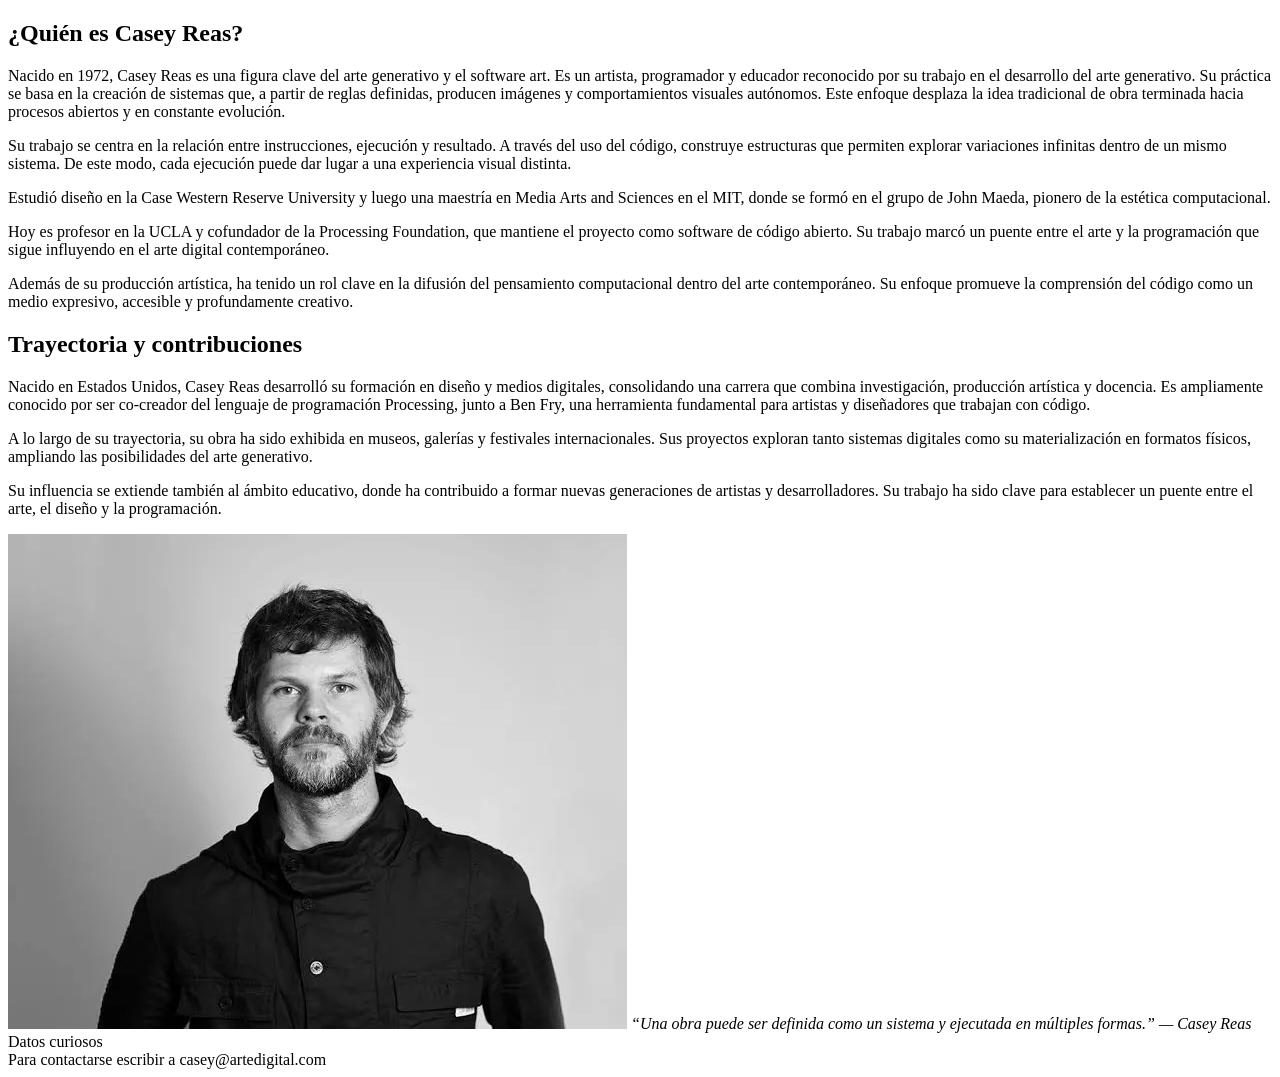
==== index.html @ d00acd33 "primer pagina estuve haciendo la primer pagina con html, definiendo etiquetas, titulos, etc" ====
<!DOCTYPE html>
<html lang="es">
<head>
    <meta charset="UTF-8">
    <meta name="viewport" content="width=device-width, initial-scale=1.0">
    <title>Casey Reas</title>
</head>
<body>
    <header>
       <nav>

       </nav>
    </header>
         <main>
             <article>
                <h1>¿Quién es Casey Reas?</h1>
                   <p>
                     Nacido en 1972, Casey Reas es una figura clave del arte generativo y el software art. 
                     Es un artista, programador y educador reconocido por su trabajo en el desarrollo del arte generativo. 
                     Su práctica se basa en la creación de sistemas que, a partir de reglas definidas, producen imágenes y comportamientos visuales autónomos. 
                     Este enfoque desplaza la idea tradicional de obra terminada hacia procesos abiertos y en constante evolución.
                   </p>
                   <p>
                     Su trabajo se centra en la relación entre instrucciones, ejecución y resultado. 
                     A través del uso del código, construye estructuras que permiten explorar variaciones infinitas dentro de un mismo sistema. 
                     De este modo, cada ejecución puede dar lugar a una experiencia visual distinta.
                   </p>
                   <p>
                     Estudió diseño en la Case Western Reserve University y luego una maestría en Media Arts and Sciences en el MIT, 
                     donde se formó en el grupo de John Maeda, pionero de la estética computacional.
                   </p>
                   <p>
                     Hoy es profesor en la UCLA y cofundador de la Processing Foundation, que mantiene el proyecto como software de código abierto.
                     Su trabajo marcó un puente entre el arte y la programación que sigue influyendo en el arte digital contemporáneo.
                   </p>
                   <p>
                     Además de su producción artística, ha tenido un rol clave en la difusión del pensamiento computacional dentro del arte contemporáneo. 
                     Su enfoque promueve la comprensión del código como un medio expresivo, accesible y profundamente creativo.
                   </p>
             </article>
             <article>
                <h2>Trayectoria y contribuciones</h2>
                   <p>
                     Nacido en Estados Unidos, Casey Reas desarrolló su formación en diseño y medios digitales, 
                     consolidando una carrera que combina investigación, producción artística y docencia. 
                     Es ampliamente conocido por ser co-creador del lenguaje de programación Processing, junto a Ben Fry, 
                     una herramienta fundamental para artistas y diseñadores que trabajan con código.
                   </p>
                   <p>
                     A lo largo de su trayectoria, su obra ha sido exhibida en museos, galerías y festivales internacionales. 
                     Sus proyectos exploran tanto sistemas digitales como su materialización en formatos físicos, ampliando las posibilidades del arte generativo.
                   </p>
                   <p>
                     Su influencia se extiende también al ámbito educativo, donde ha contribuido a formar nuevas generaciones de artistas y desarrolladores.
                     Su trabajo ha sido clave para establecer un puente entre el arte, el diseño y la programación.
                   </p>
             </article>
             <img src="casey.webp" alt="imagen de Casey Reas en blanco y negro">
                <em>“Una obra puede ser definida como un sistema y ejecutada en múltiples formas.” — Casey Reas</em>
                <br>Datos curiosos
    </main>
    <footer>Para contactarse escribir a casey@artedigital.com</footer>
</body>
</html>
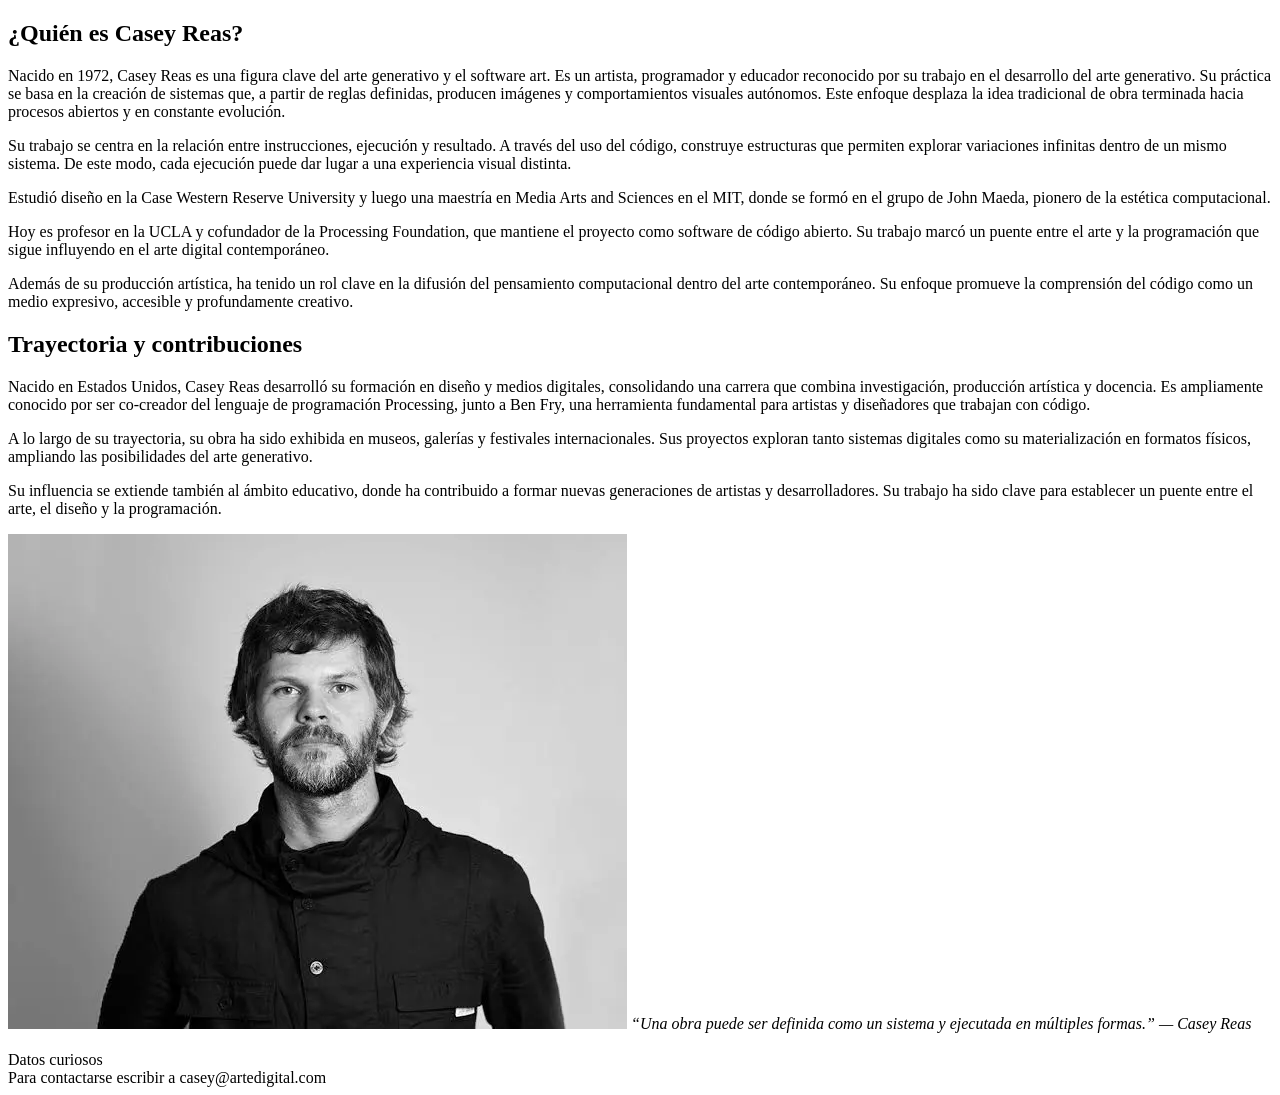
==== commit 6fff8ce1: "pagina 1 termine de acomodar casi todas las etiquetas" ====
--- a/index.html
+++ b/index.html
@@ -55,9 +55,13 @@
                      Su trabajo ha sido clave para establecer un puente entre el arte, el diseño y la programación.
                    </p>
              </article>
-             <img src="casey.webp" alt="imagen de Casey Reas en blanco y negro">
-                <em>“Una obra puede ser definida como un sistema y ejecutada en múltiples formas.” — Casey Reas</em>
-                <br>Datos curiosos
+                   <section>
+                      <img src="casey.webp" alt="imagen de Casey Reas en blanco y negro">
+                         <em>“Una obra puede ser definida como un sistema y ejecutada en múltiples formas.” — Casey Reas</em>
+                   </section>
+                <section>
+                   <br>Datos curiosos
+                </section>
     </main>
     <footer>Para contactarse escribir a casey@artedigital.com</footer>
 </body>
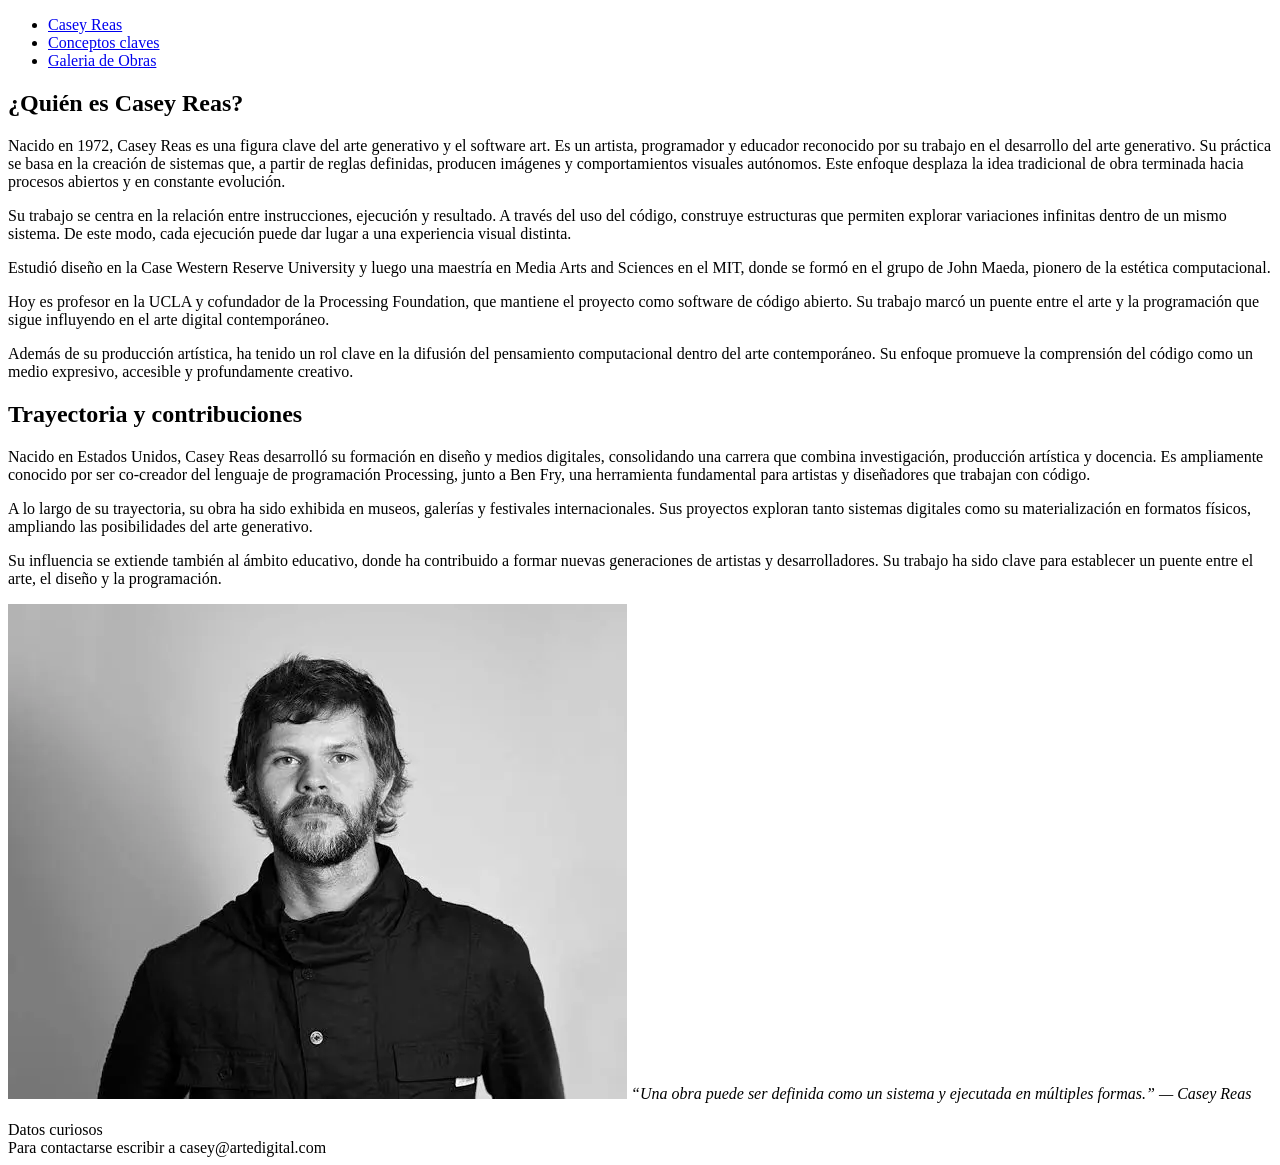
==== commit 3ac13b4f: "nav links a las otras paginas en el menu de navegación" ====
--- a/index.html
+++ b/index.html
@@ -8,7 +8,17 @@
 <body>
     <header>
        <nav>
-
+         <ul>
+             <li>
+               <a href="index.html">Casey Reas</a>
+             </li>
+             <li>
+               <a href="conceptos_claves.html">Conceptos claves</a>
+             </li>
+             <li>
+               <a href="galeria_de_obras.html">Galeria de Obras</a>
+             </li>
+         </ul>
        </nav>
     </header>
          <main>
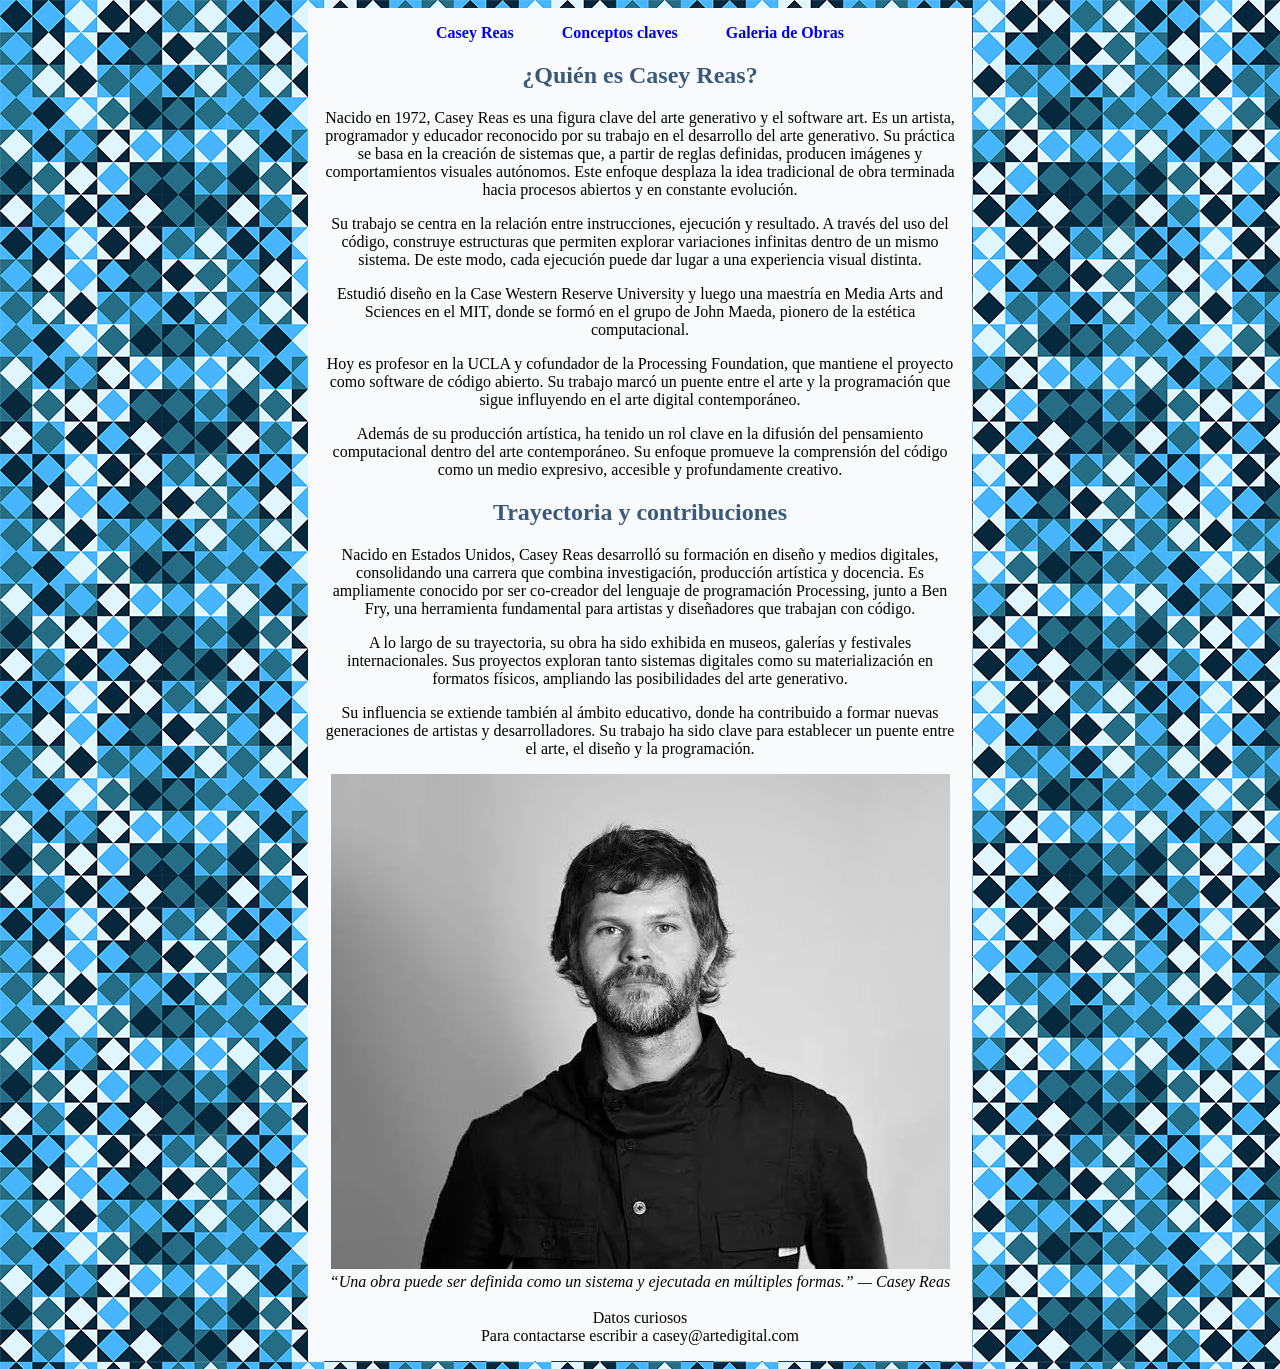
==== commit 10a5830a: "css pase a lo que seria la parte estetica con el css terminando la mayoria de las cosas" ====
--- a/index.html
+++ b/index.html
@@ -3,24 +3,26 @@
 <head>
     <meta charset="UTF-8">
     <meta name="viewport" content="width=device-width, initial-scale=1.0">
+    <link rel="stylesheet" href="estilos.css">
     <title>Casey Reas</title>
 </head>
 <body>
-    <header>
-       <nav>
-         <ul>
-             <li>
-               <a href="index.html">Casey Reas</a>
-             </li>
-             <li>
-               <a href="conceptos_claves.html">Conceptos claves</a>
-             </li>
-             <li>
-               <a href="galeria_de_obras.html">Galeria de Obras</a>
-             </li>
-         </ul>
-       </nav>
-    </header>
+   <div class="contenedor">
+     <header>
+         <nav>
+           <ul>
+               <li>
+                 <a href="index.html">Casey Reas</a>
+               </li>
+               <li>
+                 <a href="conceptos_claves.html">Conceptos claves</a>
+               </li>
+               <li>
+                 <a href="galeria_de_obras.html">Galeria de Obras</a>
+               </li>
+           </ul>
+         </nav>
+     </header>
          <main>
              <article>
                 <h1>¿Quién es Casey Reas?</h1>
@@ -67,12 +69,13 @@
              </article>
                    <section>
                       <img src="casey.webp" alt="imagen de Casey Reas en blanco y negro">
-                         <em>“Una obra puede ser definida como un sistema y ejecutada en múltiples formas.” — Casey Reas</em>
+                         <br><em>“Una obra puede ser definida como un sistema y ejecutada en múltiples formas.” — Casey Reas</em>
                    </section>
                 <section>
                    <br>Datos curiosos
                 </section>
-    </main>
-    <footer>Para contactarse escribir a casey@artedigital.com</footer>
+           </main>
+        <footer>Para contactarse escribir a casey@artedigital.com</footer>
+     </div>
 </body>
 </html>
--- a/estilos.css
+++ b/estilos.css
@@ -0,0 +1,55 @@
+body {
+    background-image: url('fondo.png');
+    display: flex;
+    justify-content: center;
+
+ 
+}
+
+.contenedor {
+    max-width: 50%;
+    width: 100%;
+    background-color: #f8fafc;
+    padding: 1rem;
+    text-align: center;
+}
+
+nav ul {
+    list-style: none;
+    display: flex;
+    gap: 1rem;
+    margin: 0;
+    padding: 0%;
+    justify-content: center;
+}
+
+nav a {
+    text-decoration: none;
+    font-weight: bold;
+    padding: 0.5rem 1rem;
+
+}
+nav a :hover {
+border-radius: 4px;
+}
+
+h1 {
+    color: #3b5a7a;
+}
+
+h2 {
+    color: #3b5a7a;
+}
+
+h3 {
+    color: #3b5a7a;
+}
+
+h4 {
+    color: #3b5a7a;
+}
+
+ul {
+    list-style: none;
+    align-items: center;
+}
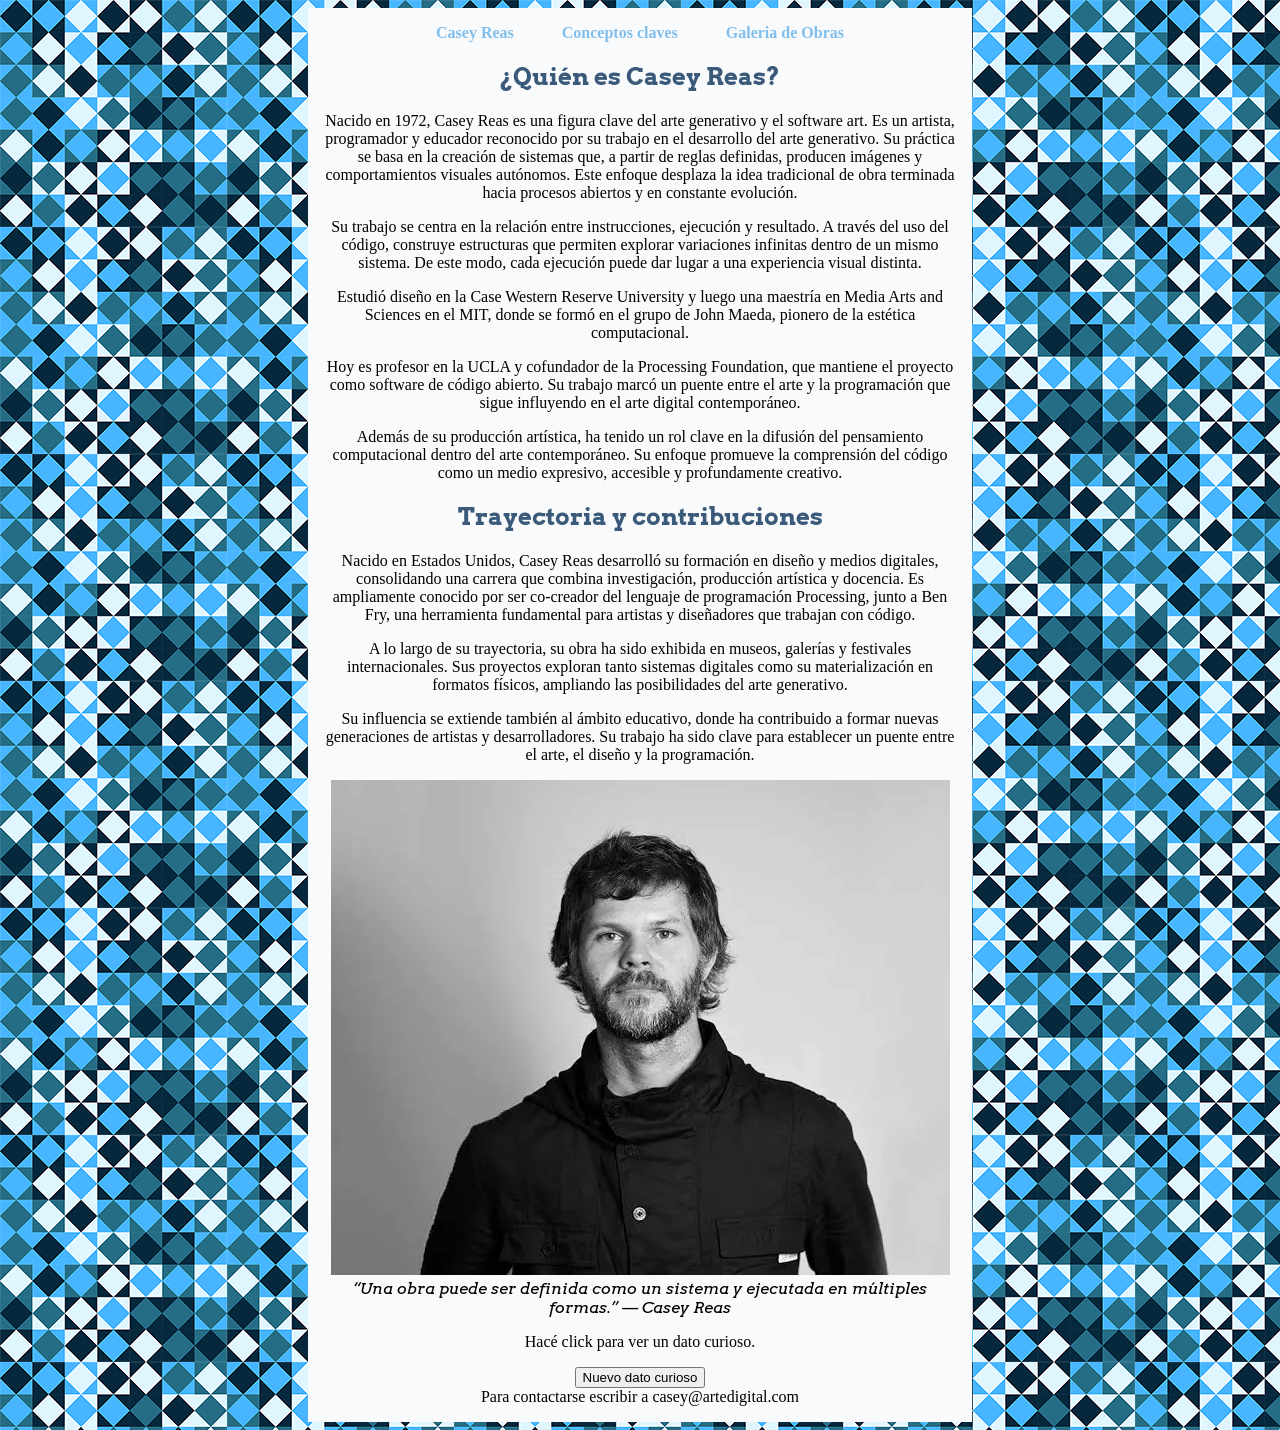
==== commit fb88f4db: "boton estoy haciendo el boton de datos curiosos random" ====
--- a/index.html
+++ b/index.html
@@ -72,7 +72,8 @@
                          <br><em>“Una obra puede ser definida como un sistema y ejecutada en múltiples formas.” — Casey Reas</em>
                    </section>
                 <section>
-                   <br>Datos curiosos
+                   <p id="dato-curioso">Hacé click para ver un dato curioso.</p>
+                   <button id="boton-dato">Nuevo dato curioso</button>
                 </section>
            </main>
         <footer>Para contactarse escribir a casey@artedigital.com</footer>
--- a/estilos.css
+++ b/estilos.css
@@ -1,8 +1,9 @@
+@import url('https://fonts.googleapis.com/css2?family=Arvo&display=swap');
+
 body {
     background-image: url('fondo.png');
     display: flex;
     justify-content: center;
-
  
 }
 
@@ -27,10 +28,13 @@
     text-decoration: none;
     font-weight: bold;
     padding: 0.5rem 1rem;
+    color: rgb(128, 190, 235);
 
 }
-nav a :hover {
+nav a:hover {
 border-radius: 4px;
+background-color: darkslategray;
+color: aqua;
 }
 
 h1 {
@@ -51,5 +55,8 @@
 
 ul {
     list-style: none;
-    align-items: center;
 }
+
+h1, h2, h3, h4, em {
+    font-family: 'Arvo', serif;
+}
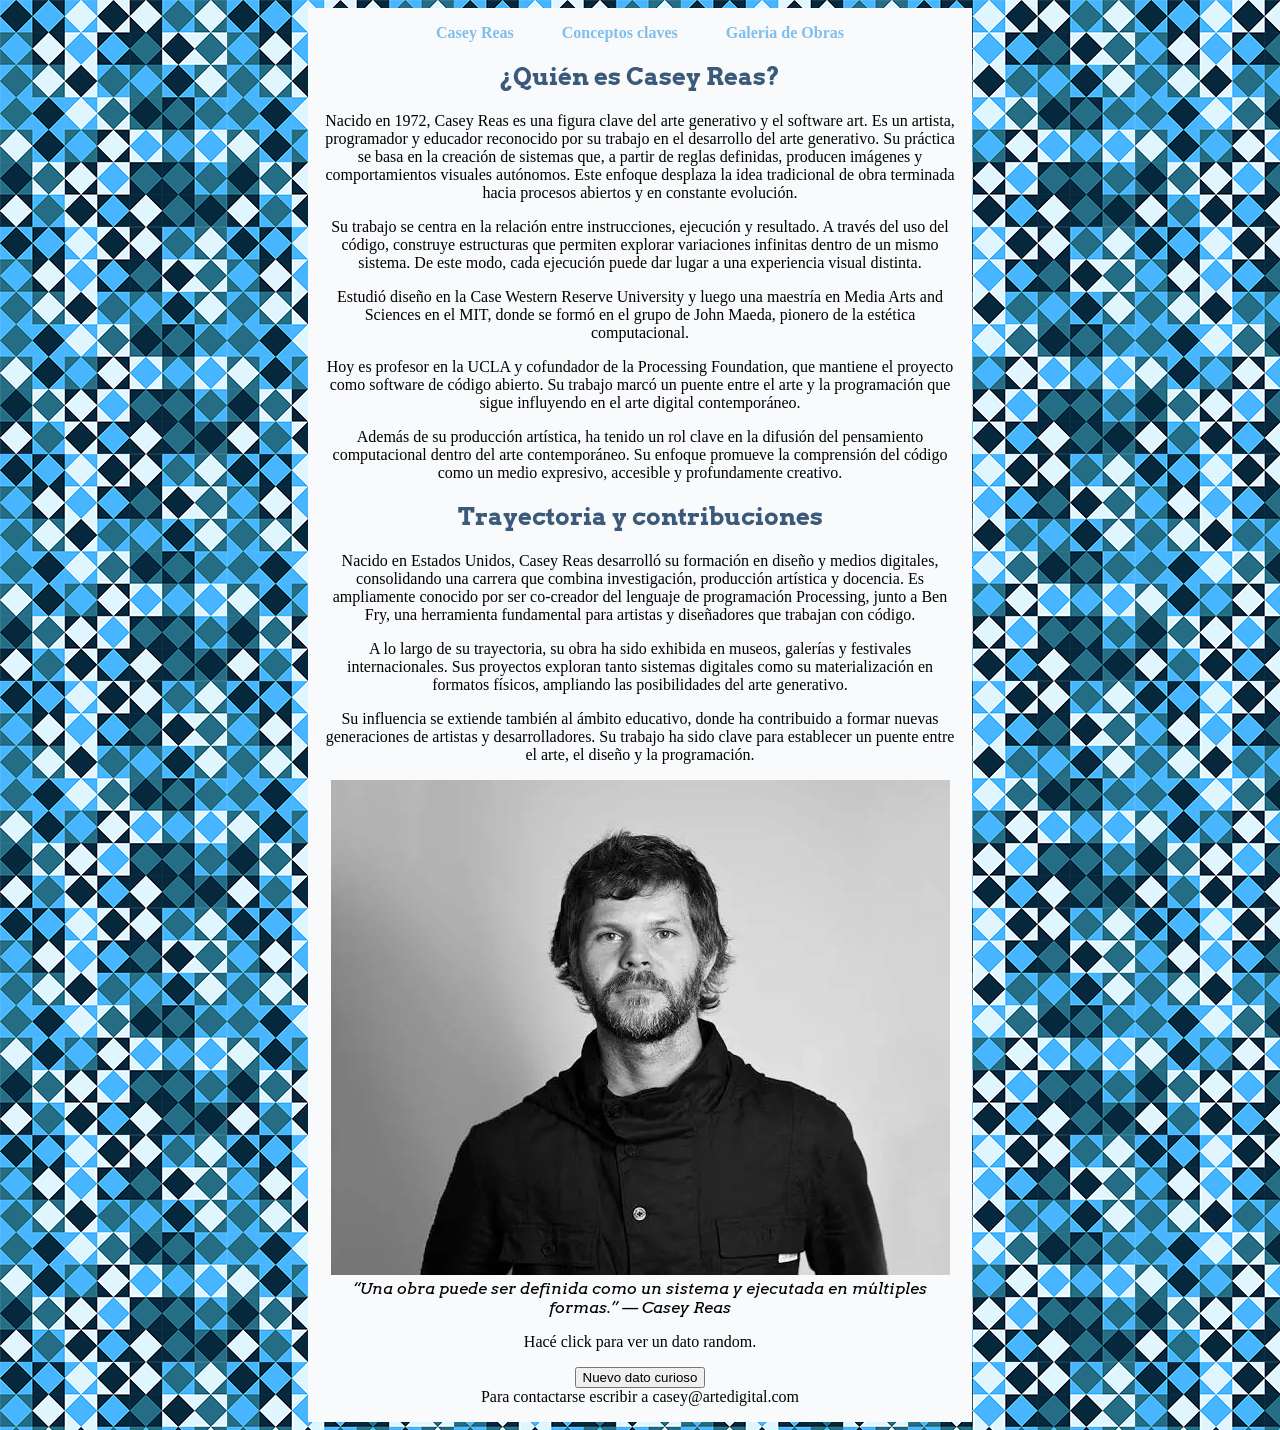
==== commit 4bc0183d: "boton termine el boton de datos curiosos" ====
--- a/index.html
+++ b/index.html
@@ -72,11 +72,12 @@
                          <br><em>“Una obra puede ser definida como un sistema y ejecutada en múltiples formas.” — Casey Reas</em>
                    </section>
                 <section>
-                   <p id="dato-curioso">Hacé click para ver un dato curioso.</p>
+                   <p id="dato-curioso">Hacé click para ver un dato random.</p>
                    <button id="boton-dato">Nuevo dato curioso</button>
                 </section>
            </main>
         <footer>Para contactarse escribir a casey@artedigital.com</footer>
      </div>
+  <script src="datos.js"></script>
 </body>
 </html>
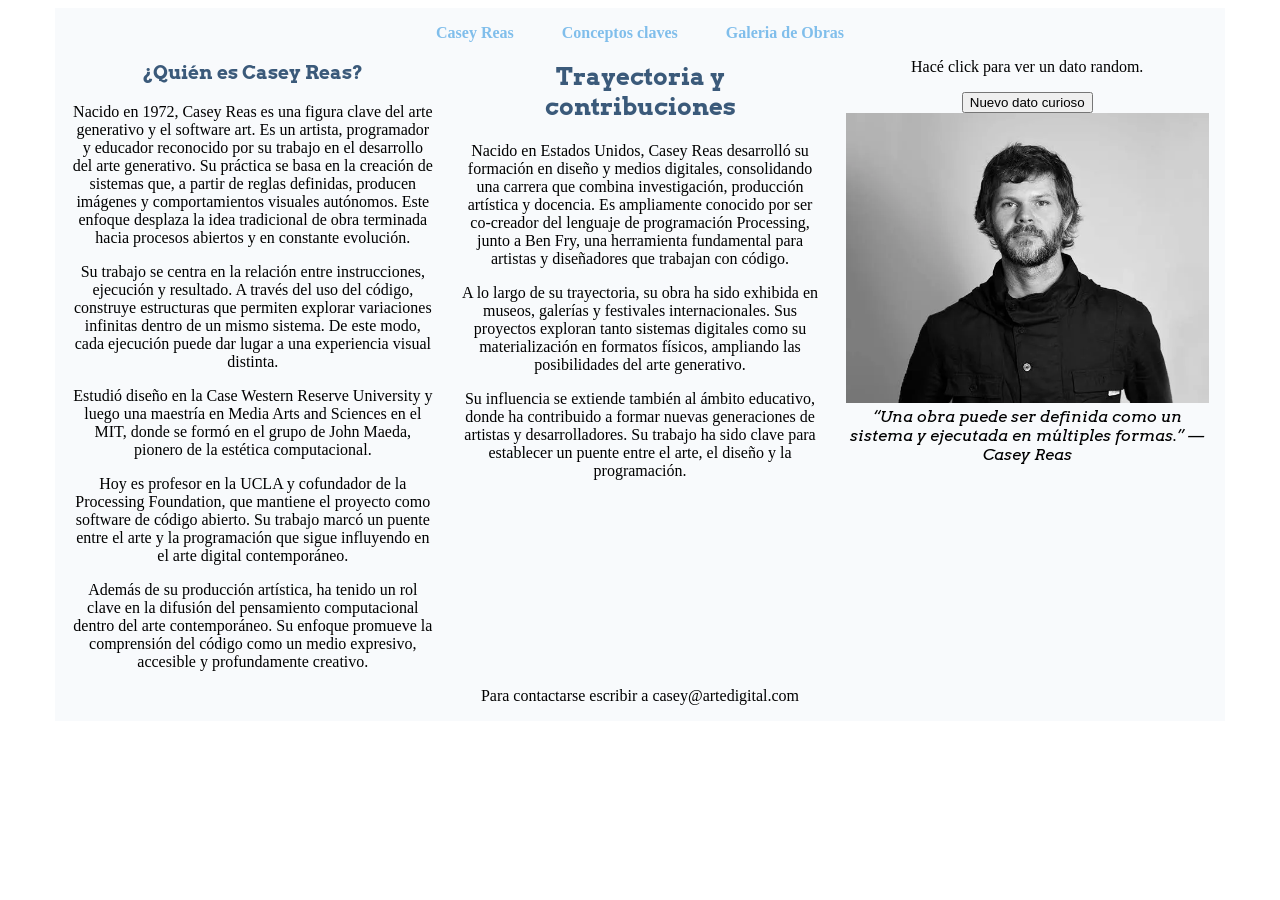
==== commit b2dfa8dd: ". por ahora pude terminar las 3 paginas por ahora con todas sus condiciones y lo que me falta es el " ====
--- a/index.html
+++ b/index.html
@@ -7,7 +7,7 @@
     <title>Casey Reas</title>
 </head>
 <body>
-   <div class="contenedor">
+   <div class="contenedor contenedor-ancho">
      <header>
          <nav>
            <ul>
@@ -24,60 +24,69 @@
          </nav>
      </header>
          <main>
-             <article>
-                <h1>¿Quién es Casey Reas?</h1>
-                   <p>
-                     Nacido en 1972, Casey Reas es una figura clave del arte generativo y el software art. 
-                     Es un artista, programador y educador reconocido por su trabajo en el desarrollo del arte generativo. 
-                     Su práctica se basa en la creación de sistemas que, a partir de reglas definidas, producen imágenes y comportamientos visuales autónomos. 
-                     Este enfoque desplaza la idea tradicional de obra terminada hacia procesos abiertos y en constante evolución.
-                   </p>
-                   <p>
-                     Su trabajo se centra en la relación entre instrucciones, ejecución y resultado. 
-                     A través del uso del código, construye estructuras que permiten explorar variaciones infinitas dentro de un mismo sistema. 
-                     De este modo, cada ejecución puede dar lugar a una experiencia visual distinta.
-                   </p>
-                   <p>
-                     Estudió diseño en la Case Western Reserve University y luego una maestría en Media Arts and Sciences en el MIT, 
-                     donde se formó en el grupo de John Maeda, pionero de la estética computacional.
-                   </p>
-                   <p>
-                     Hoy es profesor en la UCLA y cofundador de la Processing Foundation, que mantiene el proyecto como software de código abierto.
-                     Su trabajo marcó un puente entre el arte y la programación que sigue influyendo en el arte digital contemporáneo.
-                   </p>
-                   <p>
-                     Además de su producción artística, ha tenido un rol clave en la difusión del pensamiento computacional dentro del arte contemporáneo. 
-                     Su enfoque promueve la comprensión del código como un medio expresivo, accesible y profundamente creativo.
-                   </p>
-             </article>
-             <article>
-                <h2>Trayectoria y contribuciones</h2>
-                   <p>
-                     Nacido en Estados Unidos, Casey Reas desarrolló su formación en diseño y medios digitales, 
-                     consolidando una carrera que combina investigación, producción artística y docencia. 
-                     Es ampliamente conocido por ser co-creador del lenguaje de programación Processing, junto a Ben Fry, 
-                     una herramienta fundamental para artistas y diseñadores que trabajan con código.
-                   </p>
-                   <p>
-                     A lo largo de su trayectoria, su obra ha sido exhibida en museos, galerías y festivales internacionales. 
-                     Sus proyectos exploran tanto sistemas digitales como su materialización en formatos físicos, ampliando las posibilidades del arte generativo.
-                   </p>
-                   <p>
-                     Su influencia se extiende también al ámbito educativo, donde ha contribuido a formar nuevas generaciones de artistas y desarrolladores.
-                     Su trabajo ha sido clave para establecer un puente entre el arte, el diseño y la programación.
-                   </p>
-             </article>
-                   <section>
-                      <img src="casey.webp" alt="imagen de Casey Reas en blanco y negro">
-                         <br><em>“Una obra puede ser definida como un sistema y ejecutada en múltiples formas.” — Casey Reas</em>
-                   </section>
-                <section>
-                   <p id="dato-curioso">Hacé click para ver un dato random.</p>
-                   <button id="boton-dato">Nuevo dato curioso</button>
-                </section>
+             <div class="columnas">
+                 <section class="columna">
+                     <article>
+                        <h1>¿Quién es Casey Reas?</h1>
+                           <p>
+                             Nacido en 1972, Casey Reas es una figura clave del arte generativo y el software art. 
+                             Es un artista, programador y educador reconocido por su trabajo en el desarrollo del arte generativo. 
+                             Su práctica se basa en la creación de sistemas que, a partir de reglas definidas, producen imágenes y comportamientos visuales autónomos. 
+                             Este enfoque desplaza la idea tradicional de obra terminada hacia procesos abiertos y en constante evolución.
+                           </p>
+                           <p>
+                             Su trabajo se centra en la relación entre instrucciones, ejecución y resultado. 
+                             A través del uso del código, construye estructuras que permiten explorar variaciones infinitas dentro de un mismo sistema. 
+                             De este modo, cada ejecución puede dar lugar a una experiencia visual distinta.
+                           </p>
+                           <p>
+                             Estudió diseño en la Case Western Reserve University y luego una maestría en Media Arts and Sciences en el MIT, 
+                             donde se formó en el grupo de John Maeda, pionero de la estética computacional.
+                           </p>
+                           <p>
+                             Hoy es profesor en la UCLA y cofundador de la Processing Foundation, que mantiene el proyecto como software de código abierto.
+                             Su trabajo marcó un puente entre el arte y la programación que sigue influyendo en el arte digital contemporáneo.
+                           </p>
+                           <p>
+                             Además de su producción artística, ha tenido un rol clave en la difusión del pensamiento computacional dentro del arte contemporáneo. 
+                             Su enfoque promueve la comprensión del código como un medio expresivo, accesible y profundamente creativo.
+                           </p>
+                     </article>
+                 </section>
+                 <section class="columna">
+                     <article>
+                        <h2>Trayectoria y contribuciones</h2>
+                           <p>
+                             Nacido en Estados Unidos, Casey Reas desarrolló su formación en diseño y medios digitales, 
+                             consolidando una carrera que combina investigación, producción artística y docencia. 
+                             Es ampliamente conocido por ser co-creador del lenguaje de programación Processing, junto a Ben Fry, 
+                             una herramienta fundamental para artistas y diseñadores que trabajan con código.
+                           </p>
+                           <p>
+                             A lo largo de su trayectoria, su obra ha sido exhibida en museos, galerías y festivales internacionales. 
+                             Sus proyectos exploran tanto sistemas digitales como su materialización en formatos físicos, ampliando las posibilidades del arte generativo.
+                           </p>
+                           <p>
+                             Su influencia se extiende también al ámbito educativo, donde ha contribuido a formar nuevas generaciones de artistas y desarrolladores.
+                             Su trabajo ha sido clave para establecer un puente entre el arte, el diseño y la programación.
+                           </p>
+                     </article>
+                 </section>
+                 <section class="columna">
+                     <section>
+                        <p id="dato-curioso">Hacé click para ver un dato random.</p>
+                        <button id="boton-dato">Nuevo dato curioso</button>
+                     </section>
+                     <section>
+                        <img src="img/casey.webp" alt="imagen de Casey Reas en blanco y negro">
+                        <br><em>“Una obra puede ser definida como un sistema y ejecutada en múltiples formas.” — Casey Reas</em>
+                     </section>
+                 </section>
+
+             </div>
            </main>
         <footer>Para contactarse escribir a casey@artedigital.com</footer>
      </div>
   <script src="datos.js"></script>
 </body>
-</html>+</html>
--- a/estilos.css
+++ b/estilos.css
@@ -1,7 +1,7 @@
 @import url('https://fonts.googleapis.com/css2?family=Arvo&display=swap');
 
 body {
-    background-image: url('fondo.png');
+    background-image: url('../recuperatorio_segundoparcial/img/fondo.png');
     display: flex;
     justify-content: center;
  
@@ -10,7 +10,7 @@
 .contenedor {
     max-width: 50%;
     width: 100%;
-    background-color: #f8fafc;
+    background-color: #f8fafce7;
     padding: 1rem;
     text-align: center;
 }
@@ -60,3 +60,69 @@
 h1, h2, h3, h4, em {
     font-family: 'Arvo', serif;
 }
+
+#galeria {
+  display: flex;
+  flex-wrap: wrap;
+  justify-content: center;
+  gap: 1.5rem;
+  padding: 1rem;
+}
+
+.tarjeta {
+  display: flex;
+  flex-direction: column;
+  align-items: center;
+  background-color: #ffffff5e;
+  border-radius: 0.5rem;
+  padding: 1rem;
+  width: 18rem;               
+  box-shadow: 0 0.25rem 0.5rem rgba(0, 0, 0, 0.1);
+  border: 1px solid #e2e8f07d;
+}
+
+.tarjeta img {
+  width: 100%;
+  border-radius: 0.25rem;
+}
+
+.tarjeta h3 {
+  margin-top: 0.75rem;
+  font-size: 1.1rem;
+  color: #3b5a7a65;             
+  text-align: center;
+
+}
+
+.contenedor-ancho {
+  max-width: 90%;
+}
+
+.columnas {
+  display: flex;
+  gap: 1.5rem;
+}
+
+.columna {
+  flex: 1;
+}
+.columna img {
+  max-width: 100%;
+  height: auto;
+}
+
+.columnas-dos {
+  display: flex;
+  gap: 1.5rem;
+}
+
+.columna-principal {
+  flex: 2;
+}
+
+.columna-lateral {
+  flex: 1;
+}
+
+
+
